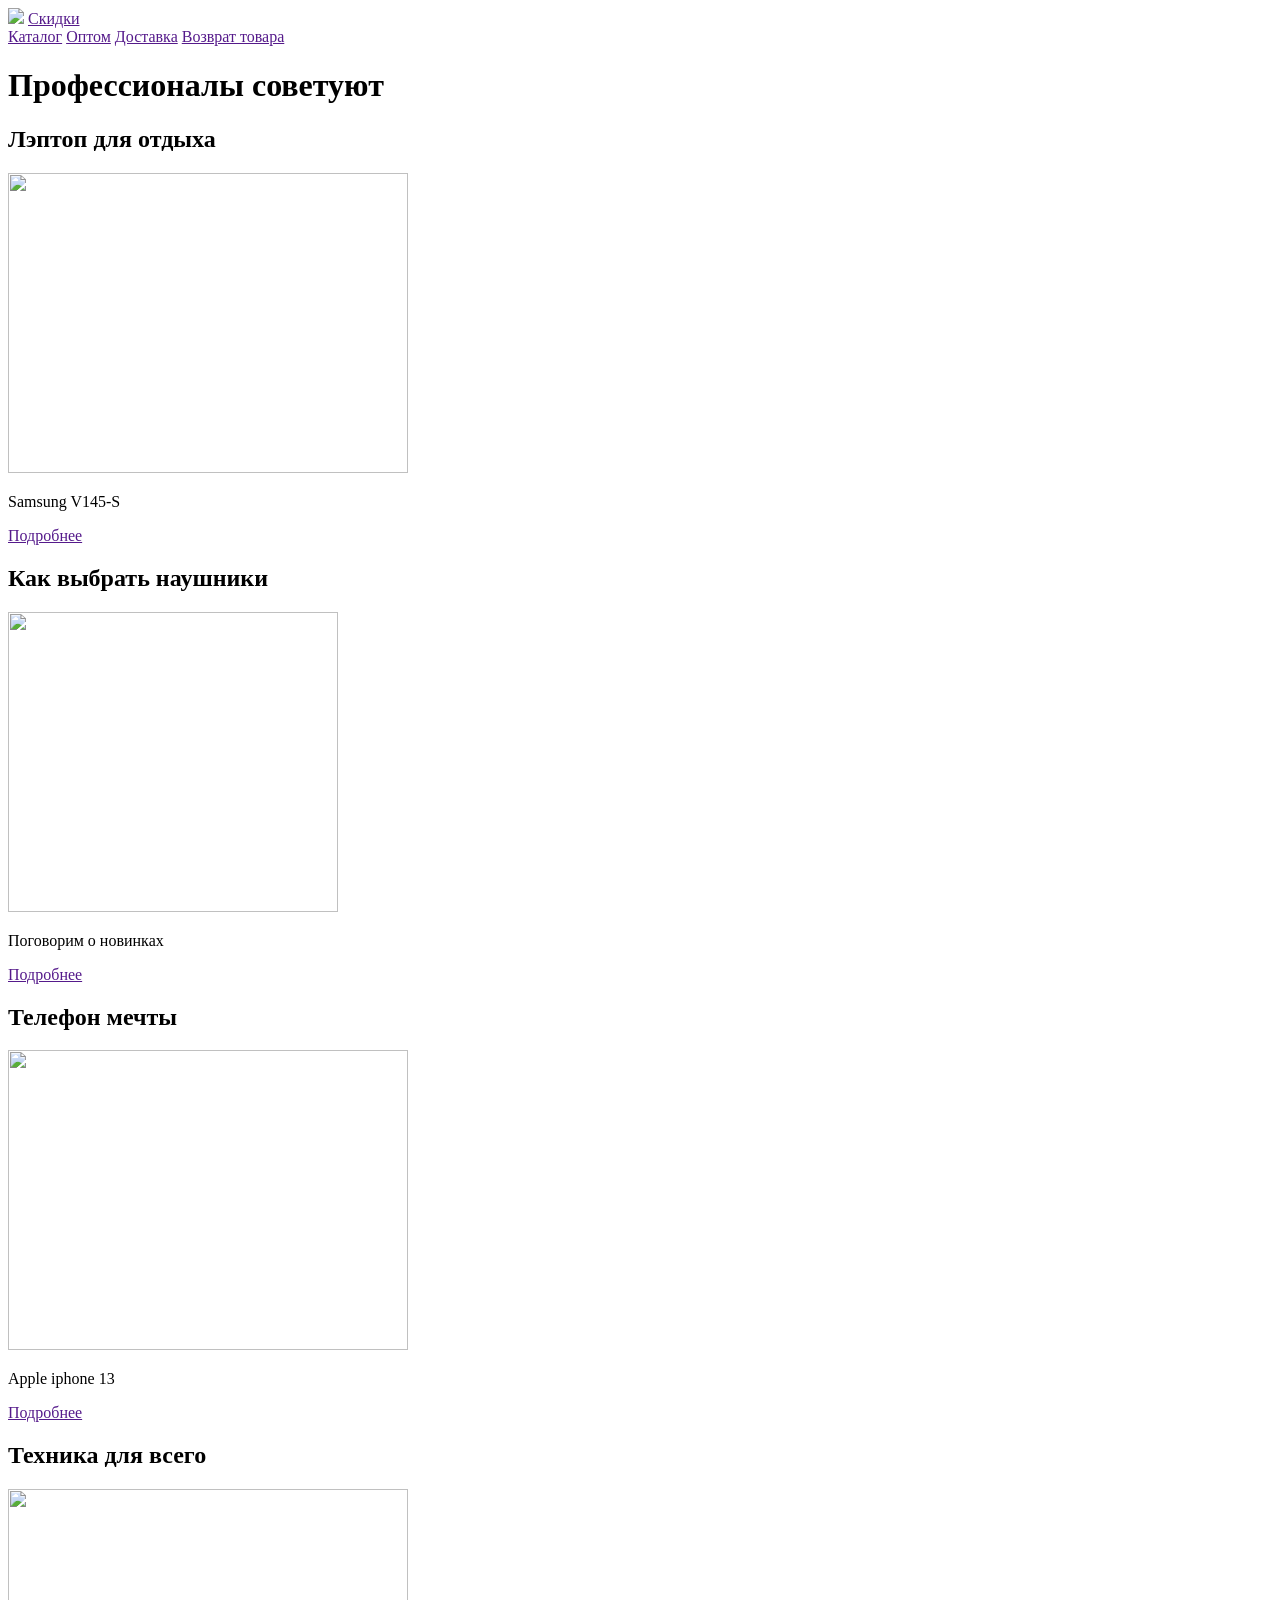
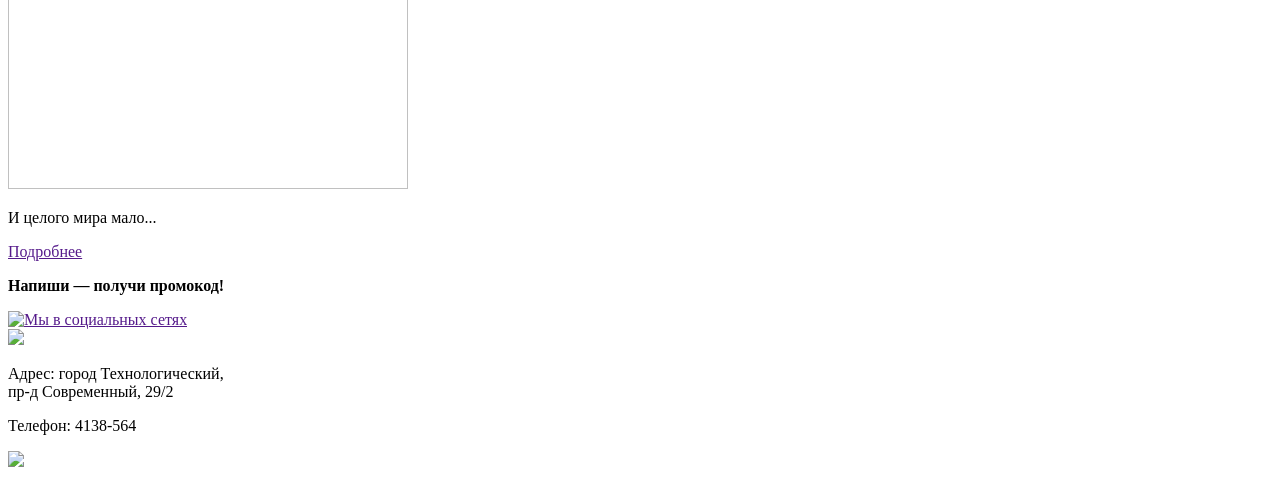
==== index.html @ 397e1e8b "Create index.html" ====
<!DOCTYPE html>
<html lang="ru">
<head>
    <meta charset="UTF-8">
    <meta name="viewport" content="width=device-width, initial-scale=1.0">
    <title>BitMarket</title>
    <link rel="stylesheet" href="style.css">
</head>
<body>
    <header>
        <img class="logo" src="https://learn.algoritmika.org/uploads/2021/03/logo1_0_1615899136.svg">
        <a class="button" href="">Скидки</a>
    </header>
    <nav>
        <a class="nav-link" href="">Каталог</a>
        <a class="nav-link" href="">Оптом</a>
        <a class="nav-link" href="">Доставка</a>
        <a class="nav-link" href="">Возврат товара</a>
    </nav>
    <main>
        <h1>Профессионалы советуют</h1>
        <section class="info">
            <article class="post">
                <h2>Лэптоп для отдыха</h2>
                <img class="post-img" src="https://learn.algoritmika.org/uploads/2021/02/notebook-405755_1920_0_1613586011.jpg" width="400px" height="300px"/>
                <p class="post-text">Samsung V145-S</p>
                <a class="article-but" href="">Подробнее</a>
            </article>
            <article class="post">
                <h2>Как выбрать наушники</h2>
                <img class="post-img" src="https://learn.algoritmika.org/uploads/2021/02/music-1813100_1280_0_1613586010.png" width="330px" height="300px"/>
                <p class="post-text">Поговорим о новинках</p>
                <a class="article-but" href="">Подробнее</a>
            </article>
            <article class="post">
                <h2>Телефон мечты</h2>
                <img class="post-img" src="https://learn.algoritmika.org/uploads/2021/02/mobile-phone-1875813_1920_0_1613586011.jpg" width="400px" height="300px"/>
                <p class="post-text">Apple iphone 13</p>
                <a class="article-but" href="">Подробнее</a>
            </article>
            <article class="post">
                <h2>Техника для всего</h2>
                <img class="post-img" src="https://learn.algoritmika.org/uploads/2021/02/laptop-1483974_1920_0_1613586010.jpg" width="400px" height="300px"/>
                <p class="post-text">И целого мира мало...</p>
                <a class="article-but" href="">Подробнее</a>
            </article>
        </section>
        <aside class="social-container">
            <p><b>Напиши — получи промокод!</b></p>
            <a class="social" href=""><img src="https://learn.algoritmika.org/uploads/2021/02/Group%201_0_1613586391.png" alt="Мы в социальных сетях"></a>
        </aside>
        <img class="full-image" src="https://learn.algoritmika.org/uploads/2021/02/mobile-phone-1419275_1920_0_1613586010.jpg" width="100%" min-height="270">
    </main>
    <footer>
        <div class="contacts">
            <p class="footer-text"><span class="address">Адрес:</span> город Технологический,<br/> пр-д Современный, 29/2</p>
            <p class="footer-text"><span class="tel">Телефон:</span> 4138-564</p>
        </div>
        <div class="footer-logo">
            <img src="https://learn.algoritmika.org/uploads/2021/03/logo2_0_1615898903.svg"/>
        </div>
    </footer>
</body>
</html>
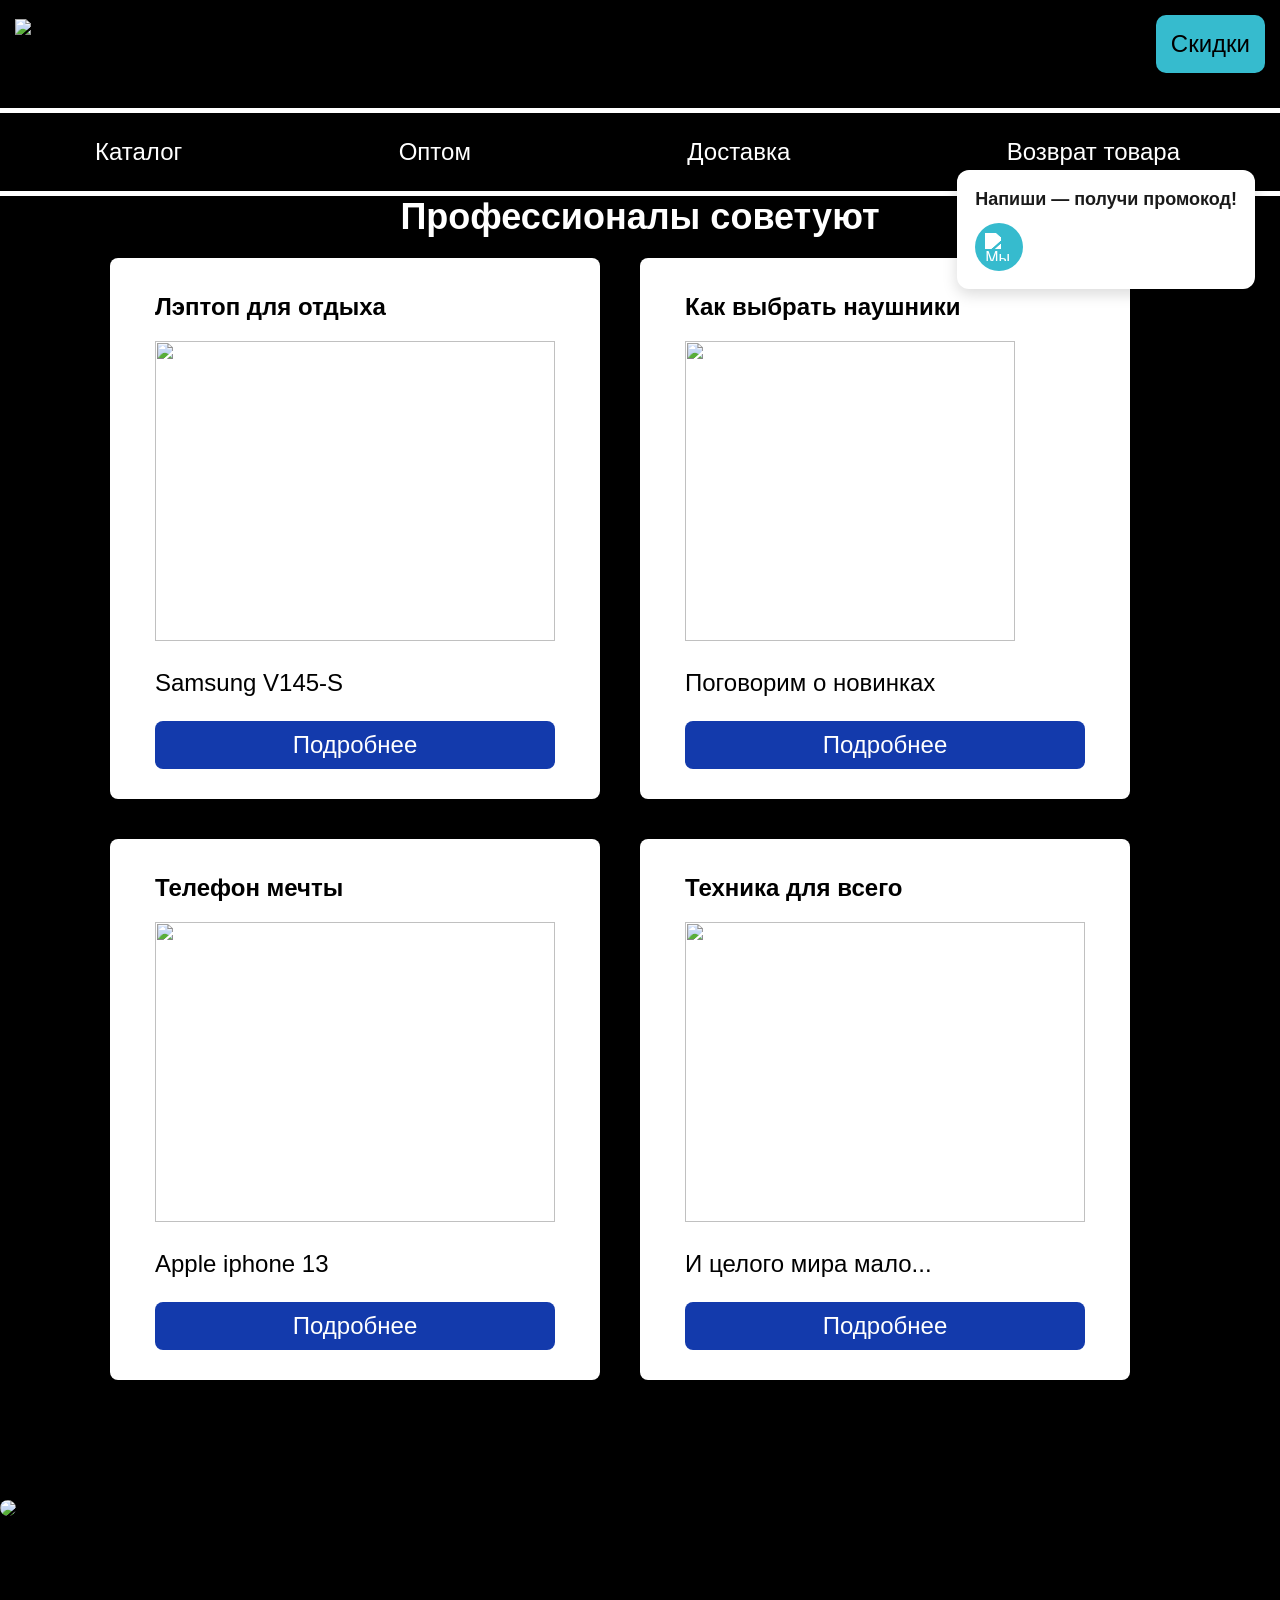
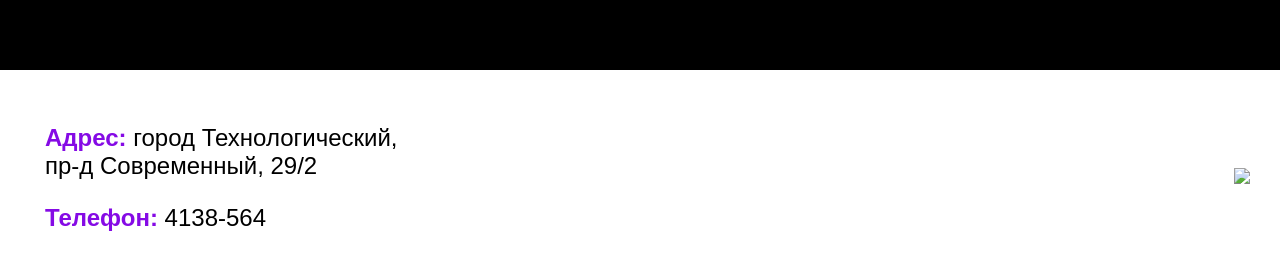
==== commit 11513397: "Update index.html" ====
--- a/index.html
+++ b/index.html
@@ -5,6 +5,7 @@
     <meta name="viewport" content="width=device-width, initial-scale=1.0">
     <title>BitMarket</title>
     <link rel="stylesheet" href="style.css">
+    
 </head>
 <body>
     <header>
--- a/style.css
+++ b/style.css
@@ -0,0 +1,190 @@
+body {
+    font-family: sans-serif;
+    background-color: black;
+    margin: 0;
+    padding: 0;
+}
+
+header {
+    display: flex;
+    justify-content: space-between;
+    align-items: center;
+    padding: 15px;
+    margin-bottom: 20px;
+}
+
+.logo {
+    height: 50px;
+}
+
+.button {
+    background-color: #36bbce;
+    color: black;
+    text-decoration: none;
+    padding: 15px;
+    font-size: 24px;
+    border-radius: 10px;
+    display: block;
+}
+
+nav {
+    border-top: 5px solid white;
+    border-bottom: 5px solid white;
+    padding: 25px 100px 25px 95px;
+    display: flex;
+    justify-content: space-between;
+}
+
+.nav-link {
+    font-size: 24px;
+    color: white;
+    text-decoration: none;
+    display: block;
+}
+
+/* Новые стили для заголовка с ромбами */
+.header-container {
+    display: flex;
+    align-items: center;
+    justify-content: center;
+    gap: 20px;
+    margin-top: 45px;
+    margin-bottom: 40px;
+}
+
+.diamond-icon {
+    width: 28px;
+    height: 28px;
+    filter: brightness(0) invert(1);
+    transition: transform 0.3s ease;
+}
+
+.diamond-icon:hover {
+    transform: scale(1.15);
+}
+
+h1 {
+    text-align: center;
+    color: white;
+    font-size: 36px;
+    margin: 0;
+}
+
+.post-text {
+    font-size: 24px;
+}
+
+.info {
+    display: flex;
+    flex-wrap: wrap;
+    max-width: 1100px;
+    margin: 0 auto;
+}
+
+.post {
+    background-color: white;
+    padding: 15px 45px 30px 45px;
+    width: 400px;
+    margin: 20px;
+    position: relative;
+    border-radius: 8px;
+    box-shadow: 0 4px 12px rgba(0, 0, 0, 0.08);
+    transition: transform 0.3s ease;
+}
+
+.post:hover {
+    transform: translateY(-5px);
+    box-shadow: 0 8px 20px rgba(0, 0, 0, 0.15);
+}
+
+.article-but {
+    text-decoration: none;
+    background-color: #133aac;
+    color: white;
+    font-size: 24px;
+    text-align: center;
+    padding: 10px 75px 10px 75px;
+    display: block;
+    border-radius: 8px;
+    margin-top: 15px;
+    transition: background-color 0.3s;
+}
+
+.article-but:hover {
+    background-color: #0f2d8a;
+}
+
+.full-image {
+    margin: 100px 0px 100px 0px;
+    margin-right: 320px;
+    border-radius: 8px;
+}
+
+/* Новые стили для социального контейнера */
+.social-container {
+    position: fixed;
+    top: 170px;
+    right: 25px;
+    background: white;
+    padding: 18px;
+    border-radius: 12px;
+    box-shadow: 0 5px 15px rgba(0, 0, 0, 0.15);
+    z-index: 100;
+    max-width: 280px;
+    transition: all 0.3s ease;
+}
+
+.social-container:hover {
+    transform: translateY(-3px);
+    box-shadow: 0 8px 20px rgba(0, 0, 0, 0.2);
+}
+
+.social-container p {
+    color: #1a1a1a;
+    font-weight: bold;
+    margin: 0 0 12px 0;
+    line-height: 1.3;
+    font-size: 18px;
+}
+
+.social {
+    display: inline-flex;
+    align-items: center;
+    justify-content: center;
+    background: #36bbce;
+    border-radius: 50%;
+    width: 48px;
+    height: 48px;
+    transition: all 0.2s ease;
+}
+
+.social:hover {
+    background: #2a96a5;
+    transform: scale(1.08);
+}
+
+.social img {
+    width: 28px;
+    height: 28px;
+    object-fit: contain;
+    filter: brightness(0) invert(1);
+}
+
+footer {
+    background-color: white;
+    display: flex;
+    justify-content: space-between;
+    align-items: center;
+    padding: 30px 30px 20px 45px;
+    margin-top: 50px;
+}
+
+.footer-text {
+    font-size: 24px;
+    margin-right: 30px;
+}
+
+.footer-text span {
+    color: #850AE5;
+    font-weight: bolder;
+}
